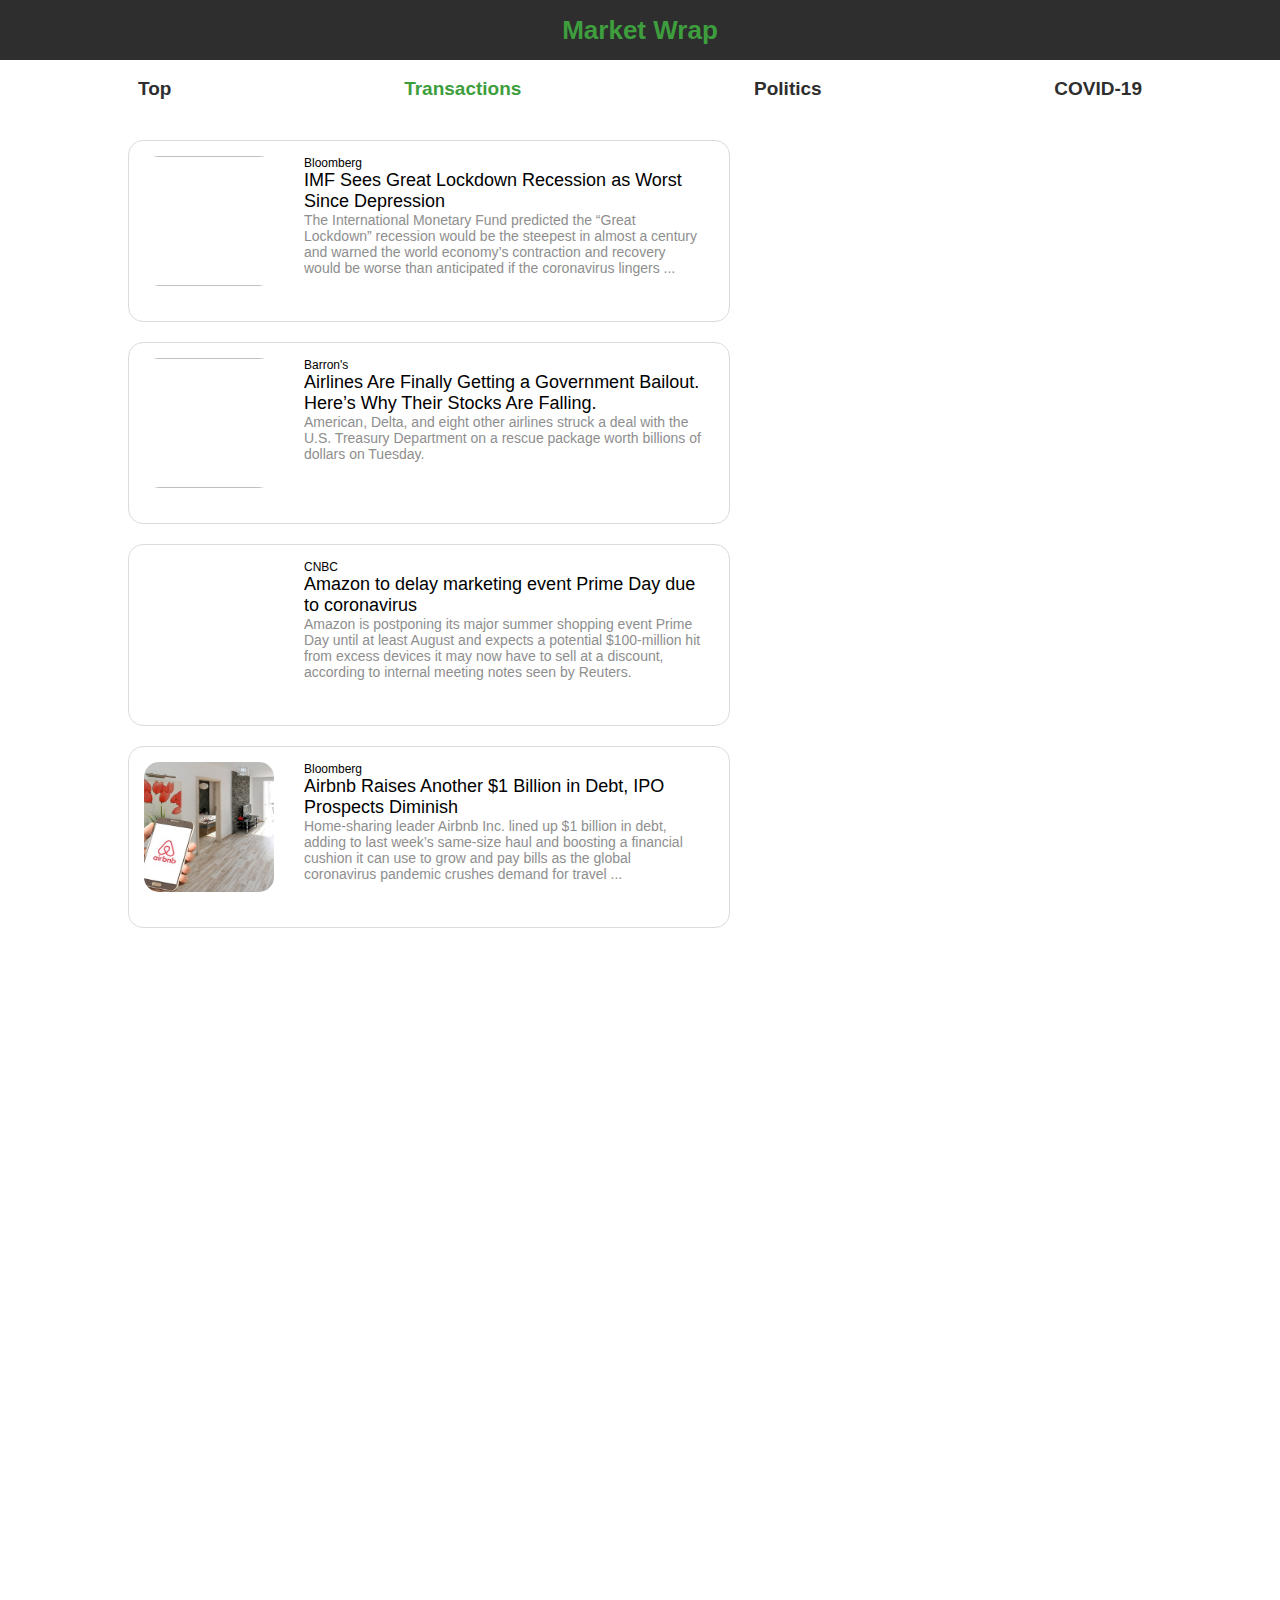
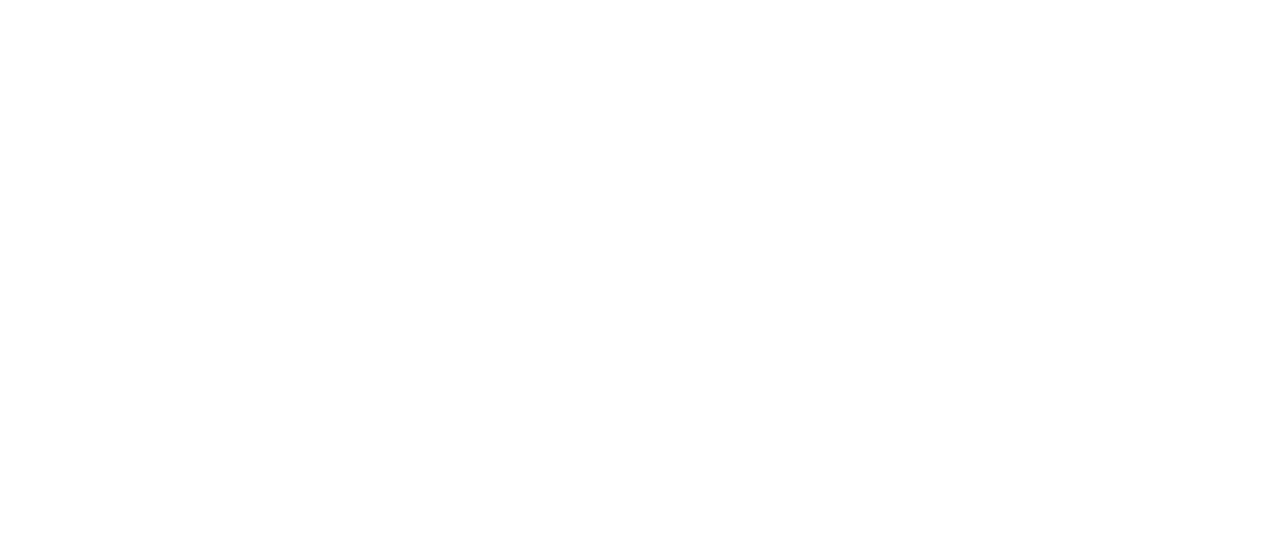
==== transactions.html @ 7726241e "updates" ====
<!DOCTYPE html>

<html>

<head>
    <title>Market Wrap</title>
    <link rel="icon" type="image/x-icon" href="images/favicon.ico" >

    <link rel="stylesheet" href="https://fonts.googleapis.com/css?family=Font+Name">
    <!-- Media query for narrow browser width -->
    <link rel="stylesheet" media="only screen and (max-width: 480px)" href="css/mobile.css">
    <!-- Media query for medium browser width -->
    <link rel="stylesheet" media="only screen and (min-width: 481px) and (max-width: 1000px)" href="css/tablet.css">
    <!-- Media query for full browser width -->
    <link rel="stylesheet" media="only screen and (min-width: 1000px)" href="css/desktop.css">
    <!-- Prevent smartphones from scaling pages down -->
    <meta name="viewport" content="initial-scale=1">
</head>

<body>
    <div id="title">Market Wrap</div>
    <nav id="navigation">
        <ul>
            <li><a href="index.html">Top</a></li>
            <li><a href="transactions.html" style="color:#3e9e3e">Transactions</a></li>
            <li><a href="politics.html)">Politics</a></li>
            <li><a href="covid19.html">COVID-19</a></li>
        </ul>
    </nav>
    <div id="wrap">
        <div id="news">
            <a class="article" href="https://www.bloomberg.com/news/articles/2020-04-14/imf-says-great-lockdown-recession-likely-worst-since-depression">
                <div class="newsPic"><img id="img1"src="https://image.cnbcfm.com/api/v1/image/106395241-1582014909479gettyimages-1201234409.jpeg?v=1586959186&w=740&h=416" width =200px height=130px></div>
                <div class="newsText">
                    <div class="newsSource">Bloomberg</div>
                    <div class="newsTitle">IMF Sees Great Lockdown Recession as Worst Since Depression</div>
                    <div class="newsTeaser">The International Monetary Fund predicted the “Great Lockdown” recession would be the steepest in almost a century and warned the world economy’s contraction and recovery would be worse than anticipated if the coronavirus lingers ...</div>
                </div>
            </a>
            <a class="article" href="https://www.barrons.com/articles/airlines-stocks-government-bailout-grants-loans-cares-act-covid-19-passenger-traffic-51586967006">
                <div class="newsPic"><img id="img1"src="https://images.barrons.com/im-176464?width=1260&size=1.5" width=180px height=130px></div>
                <div class="newsText">
                    <div class="newsSource">Barron's</div>
                    <div class="newsTitle">Airlines Are Finally Getting a Government Bailout. Here’s Why Their Stocks Are Falling.</div>
                    <div class="newsTeaser">American, Delta, and eight other airlines struck a deal with the U.S. Treasury Department on a rescue package worth billions of dollars on Tuesday.</div>
                </div>
            </a>
            <a class="article" href="https://www.cnbc.com/2020/04/03/amazon-to-delay-marketing-event-prime-day-due-to-coronavirus.html">
                <div class="newsPic"><img id="img2"src="https://image.cnbcfm.com/api/v1/image/106139308-1568922316186gettyimages-1169493343.jpeg?v=1582236139&w=740&h=416"></div>
                <div class="newsText">
                    <div class="newsSource">CNBC</div>
                    <div class="newsTitle">Amazon to delay marketing event Prime Day due to coronavirus</div>
                    <div class="newsTeaser">Amazon is postponing its major summer shopping event Prime Day until at least August and expects a potential $100-million hit from excess devices it may now have to sell at a discount, according to internal meeting notes seen by Reuters.</div>
                </div>
            </a>
            <a class="article" href="https://www.bloomberg.com/news/articles/2020-04-14/airbnb-set-to-raise-1-billion-in-loans-from-apollo-owl-rock">
                <div class="newsPic"><img id="img1" width=260px height=130px src="images/airbnb.jpg"></div>
                <div class="newsText">
                    <div class="newsSource">Bloomberg</div>
                    <div class="newsTitle">Airbnb Raises Another $1 Billion in Debt, IPO Prospects Diminish</div>
                    <div class="newsTeaser">Home-sharing leader Airbnb Inc. lined up $1 billion in debt, adding to last week’s same-size haul and boosting a financial cushion it can use to grow and pay bills as the global coronavirus pandemic crushes demand for travel ...</div>
                </div>
            </a>
        </div>
    </div>
</body>

</html>
---- css/desktop.css ----
html {
    font-family: -apple-system, BlinkMacSystemFont, 'Segoe UI', Roboto, Oxygen, Ubuntu, Cantarell, 'Open Sans', 'Helvetica Neue', sans-serif;
}
body {
    padding: 0;
    margin: 0;
    background: #fff;
}

#wrap {
    margin: 30px auto 0 auto;
    width: 1024px;
    display:flex;
}
/*----------------------------------------------------------------- Title --------------------------------------------------------------------------------*/

#title {
    margin: 0 auto;
    display: flex;
    font-size: 26px;
    color: #3e9e3e;
    background: #2e2e2e;
    height: 60px;
    font-weight: 600;
    justify-content: center;
    align-items: center;
}

/*--------------------------------------------------------------- NAVIGATION -----------------------------------------------------------------------------*/

#navigation {
    height: 40px;
    background-color: white;
    display: flex;
    position: sticky;
    top: 0;
    margin: 0 auto;
    padding-bottom: 10px;
    width: 1024px;
    z-index: 10;
}

#navigation ul {
    display: flex;
    margin: 0 auto;
    width: 100%;
    padding: 0;
    justify-content: space-between;
    align-items: flex-end;
}

#navigation ul li {
    list-style: none;
    margin: 0;
    padding: 0;
    
}

#navigation ul li a {
    text-decoration: none;
    padding: 10px;
    font-weight: 700;
    font-size: 19px;
    color: #2e2e2e;
    border-radius: 50px;
}

#navigation ul li a:hover {
    background-color: rgba(210, 248, 198, 0.993);
    color: #3e9e3e;
}

/*--------------------------------------------------------------- Feed -----------------------------------------------------------------------------*/

#news {
    height: 2000px;
    width: 600px;
    background-color: none;
    display:flex;
    flex-direction: column;

}

.article {
    display:flex;
    border: 1px solid #dbdbdb;
    background-color: #fff;
    border-radius: 15px;
    width: 100%;
    height: 180px;
    margin-bottom: 20px;
    text-decoration: none;
    color: black;
}

.newsPic {
    width: 130px;
    height: 130px;
    border-radius: 15px;
    margin: 15px;
    align-content: center;
    text-align: center;
    overflow: hidden;
}

.newsText {
    width: 400px;
    padding: 15px;
}

.newsSource {
    font-size: 12px;
}

.newsTitle {
    font-size: 18px;
    font-weight: 500;
}

.newsTeaser {
    font-size: 14px;
    color: #8e8e8e;
}

#img1 {
    position: relative;
    margin: 0 0 0 -30px;
}

#img2 {
    position: relative;
    margin: -60px 0 0px -365px;
}

/*--------------------------------------------------------------- Watchlist -----------------------------------------------------------------------------*/

#watchlist {
    position: fixed;
    left:50%;
    height: 300px;
    margin: 0 0 0 110px;
    width: 400px;
    border: 1px solid #dbdbdb;
    border-radius: 15px;
    background: white;
}

#watchlist ul {
    margin: 0;
    padding: 0;
}

#watchlist ul li {
    list-style: none;
    display: flex;
    margin: 0; 
    padding: 10px 0 0 0;
}

.security {
    padding-left: 15px;
    box-sizing: border-box;
    margin: 0;
    width: 240px;
    align-content: center;
}

.price {
    width: 80px;
    box-sizing: border-box;
    display: flex;
    flex-direction: column;
    align-content: center;

}

.change {
    width:80px;
    box-sizing: border-box;
    display: flex;
    flex-direction: column;
    align-content: center;
}

.ticker {
    font-size: 15px;
    font-weight: 600;
}

.name {
    font-size: 13px;
    color: #8e8e8e;
}

.last {
    font-size: 16px;
    font-weight: 600;
    margin-left: auto;
    margin-right: 10px;
}

.time {
    font-size: 10px;
    margin: 3px 10px 0 auto;
    color: #8e8e8e;
}

.dollarChange {
    font-size: 14px;
    font-weight: 600;
    color: #d24040;
    margin-left: auto;
    margin-right: 15px;
}

.percentChange {
    font-size: 12px;
    color: #8e8e8e;
    margin-left: auto;
    margin-right: 15px;
}
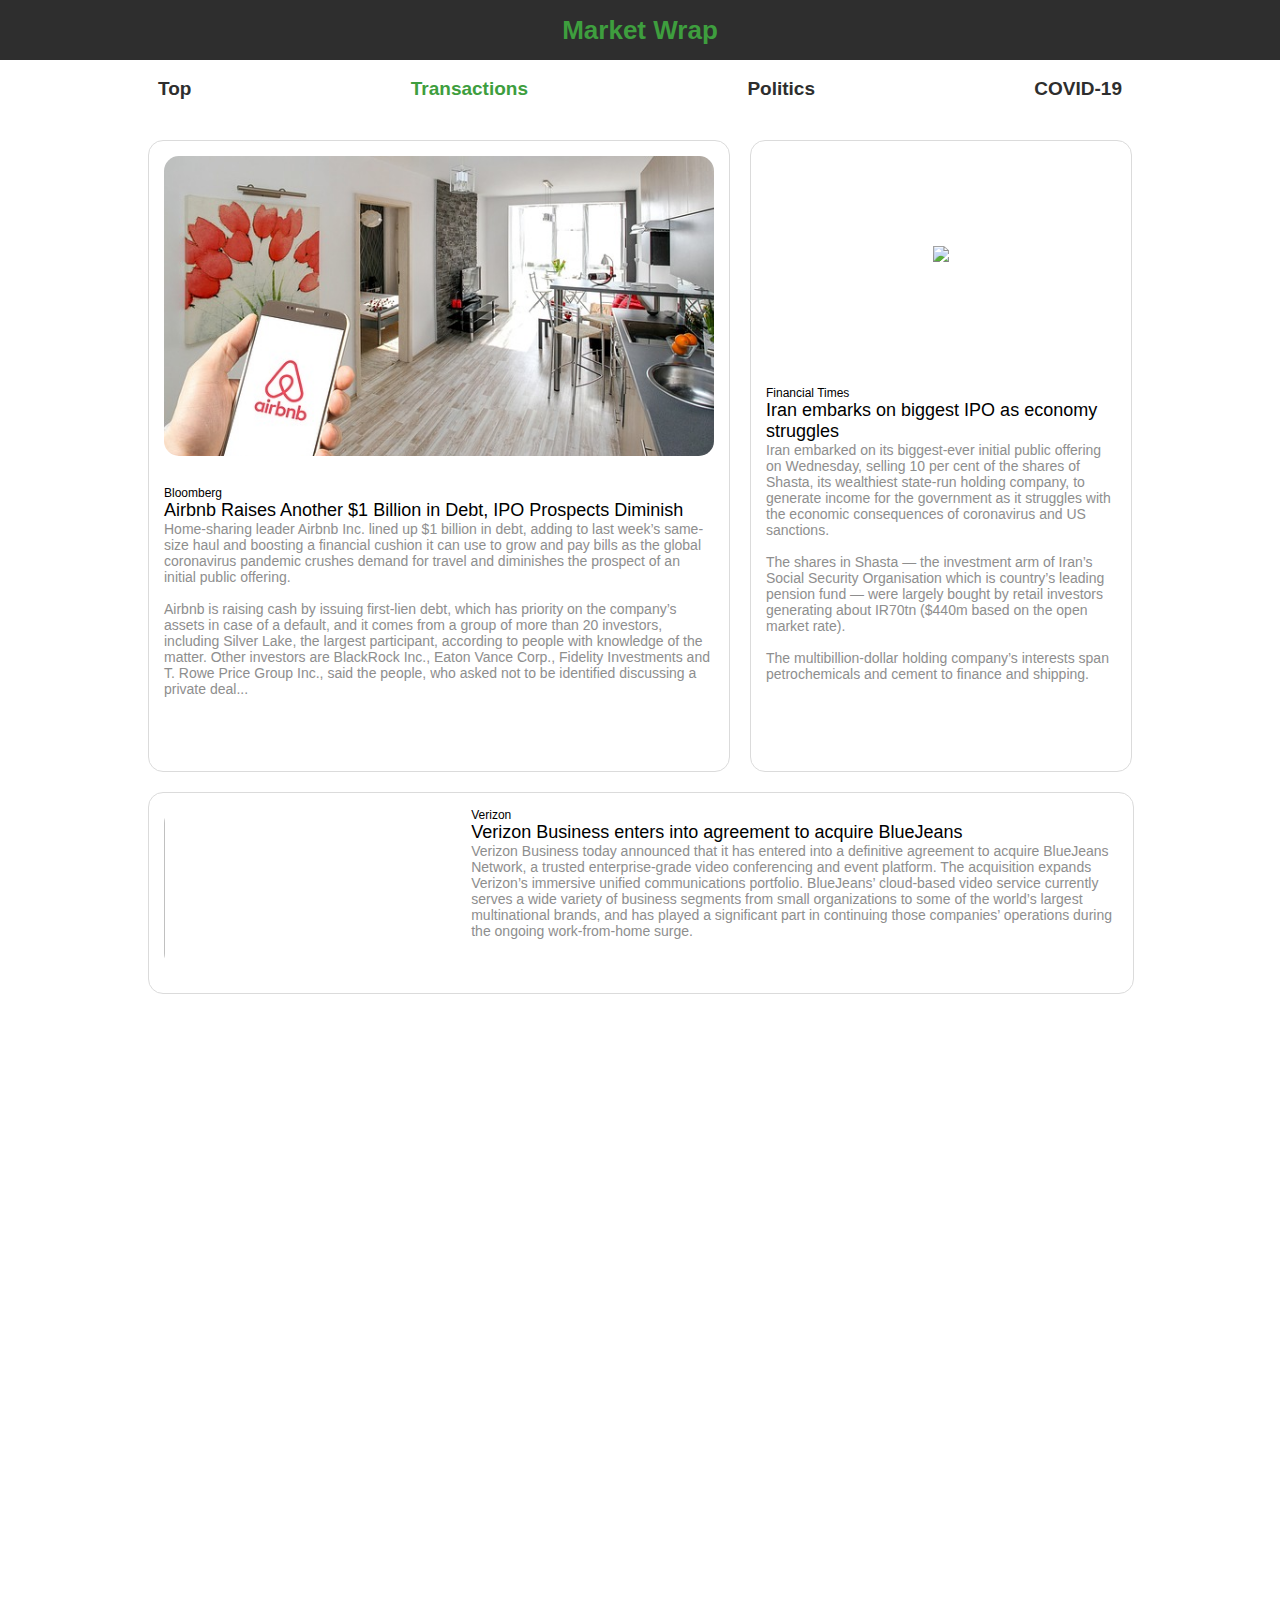
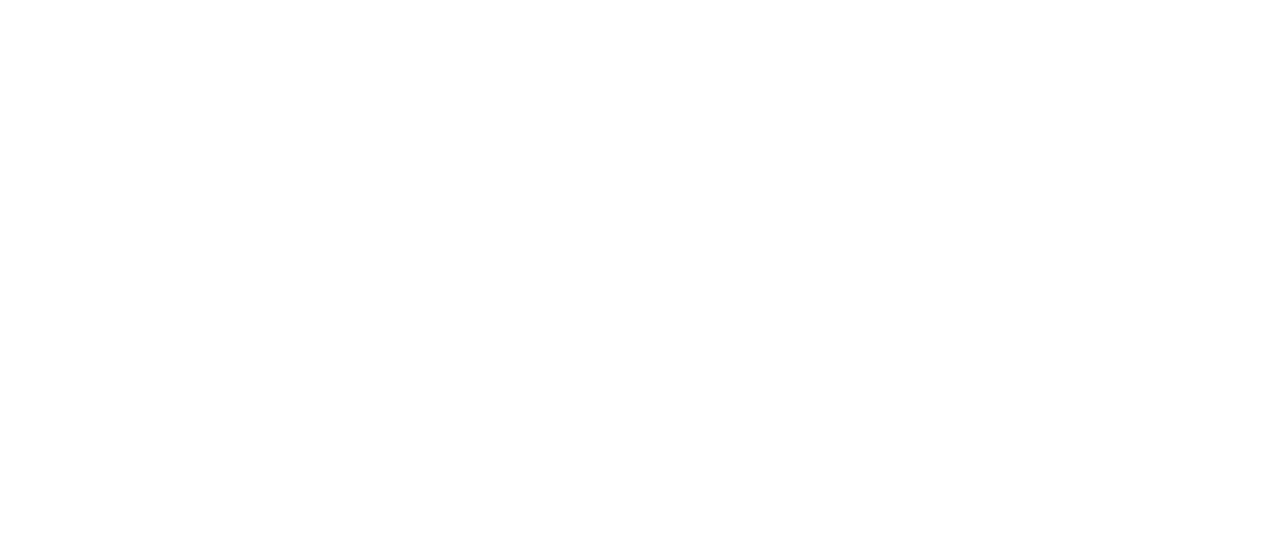
==== commit 4000cae7: "updates" ====
--- a/transactions.html
+++ b/transactions.html
@@ -23,42 +23,37 @@
         <ul>
             <li><a href="index.html">Top</a></li>
             <li><a href="transactions.html" style="color:#3e9e3e">Transactions</a></li>
-            <li><a href="politics.html)">Politics</a></li>
+            <li><a href="politics.html">Politics</a></li>
             <li><a href="covid19.html">COVID-19</a></li>
         </ul>
     </nav>
     <div id="wrap">
-        <div id="news">
-            <a class="article" href="https://www.bloomberg.com/news/articles/2020-04-14/imf-says-great-lockdown-recession-likely-worst-since-depression">
-                <div class="newsPic"><img id="img1"src="https://image.cnbcfm.com/api/v1/image/106395241-1582014909479gettyimages-1201234409.jpeg?v=1586959186&w=740&h=416" width =200px height=130px></div>
-                <div class="newsText">
-                    <div class="newsSource">Bloomberg</div>
-                    <div class="newsTitle">IMF Sees Great Lockdown Recession as Worst Since Depression</div>
-                    <div class="newsTeaser">The International Monetary Fund predicted the “Great Lockdown” recession would be the steepest in almost a century and warned the world economy’s contraction and recovery would be worse than anticipated if the coronavirus lingers ...</div>
+        <div id="newsA">
+            <a class="mainArticleA" href="https://www.bloomberg.com/news/articles/2020-04-14/airbnb-set-to-raise-1-billion-in-loans-from-apollo-owl-rock">
+                <div class="mainPicA"><img id="img1A" src="images/airbnb.jpg"></div>
+                <div class="mainTextA">
+                    <div class="mainSourceA">Bloomberg</div>
+                    <div class="mainTitleA">Airbnb Raises Another $1 Billion in Debt, IPO Prospects Diminish</div>
+                    <div class="mainTeaserA">Home-sharing leader Airbnb Inc. lined up $1 billion in debt, adding to last week’s same-size haul and boosting a financial cushion it can use to grow and pay bills as the global coronavirus pandemic crushes demand for travel and diminishes the prospect of an initial public offering.<br><br>
+                        Airbnb is raising cash by issuing first-lien debt, which has priority on the company’s assets in case of a default, and it comes from a group of more than 20 investors, including Silver Lake, the largest participant, according to people with knowledge of the matter. Other investors are BlackRock Inc., Eaton Vance Corp., Fidelity Investments and T. Rowe Price Group Inc., said the people, who asked not to be identified discussing a private deal...</div>
                 </div>
             </a>
-            <a class="article" href="https://www.barrons.com/articles/airlines-stocks-government-bailout-grants-loans-cares-act-covid-19-passenger-traffic-51586967006">
-                <div class="newsPic"><img id="img1"src="https://images.barrons.com/im-176464?width=1260&size=1.5" width=180px height=130px></div>
-                <div class="newsText">
-                    <div class="newsSource">Barron's</div>
-                    <div class="newsTitle">Airlines Are Finally Getting a Government Bailout. Here’s Why Their Stocks Are Falling.</div>
-                    <div class="newsTeaser">American, Delta, and eight other airlines struck a deal with the U.S. Treasury Department on a rescue package worth billions of dollars on Tuesday.</div>
+            <a class="sideArticleA" href="https://www.ft.com/content/86eaf33d-699f-4a71-8a94-67225044c6a6">
+                <div class="sidePicA"><img id="img2A"src="https://www.ft.com/__origami/service/image/v2/images/raw/https%3A%2F%2Fd1e00ek4ebabms.cloudfront.net%2Fproduction%2Fd63f6781-ec03-48f6-95a7-5e1973dc342e.jpg?fit=scale-down&source=next&width=700"></div>
+                <div class="sideTextA">
+                    <div class="sideSourceA">Financial Times</div>
+                    <div class="sideTitleA">Iran embarks on biggest IPO as economy struggles</div>
+                    <div class="sideTeaserA">Iran embarked on its biggest-ever initial public offering on Wednesday, selling 10 per cent of the shares of Shasta, its wealthiest state-run holding company, to generate income for the government as it struggles with the economic consequences of coronavirus and US sanctions.<br><br>
+                    The shares in Shasta — the investment arm of Iran’s Social Security Organisation which is country’s leading pension fund — were largely bought by retail investors generating about IR70tn ($440m based on the open market rate).<br><br>
+                    The multibillion-dollar holding company’s interests span petrochemicals and cement to finance and shipping.</div>
                 </div>
             </a>
-            <a class="article" href="https://www.cnbc.com/2020/04/03/amazon-to-delay-marketing-event-prime-day-due-to-coronavirus.html">
-                <div class="newsPic"><img id="img2"src="https://image.cnbcfm.com/api/v1/image/106139308-1568922316186gettyimages-1169493343.jpeg?v=1582236139&w=740&h=416"></div>
-                <div class="newsText">
-                    <div class="newsSource">CNBC</div>
-                    <div class="newsTitle">Amazon to delay marketing event Prime Day due to coronavirus</div>
-                    <div class="newsTeaser">Amazon is postponing its major summer shopping event Prime Day until at least August and expects a potential $100-million hit from excess devices it may now have to sell at a discount, according to internal meeting notes seen by Reuters.</div>
-                </div>
-            </a>
-            <a class="article" href="https://www.bloomberg.com/news/articles/2020-04-14/airbnb-set-to-raise-1-billion-in-loans-from-apollo-owl-rock">
-                <div class="newsPic"><img id="img1" width=260px height=130px src="images/airbnb.jpg"></div>
-                <div class="newsText">
-                    <div class="newsSource">Bloomberg</div>
-                    <div class="newsTitle">Airbnb Raises Another $1 Billion in Debt, IPO Prospects Diminish</div>
-                    <div class="newsTeaser">Home-sharing leader Airbnb Inc. lined up $1 billion in debt, adding to last week’s same-size haul and boosting a financial cushion it can use to grow and pay bills as the global coronavirus pandemic crushes demand for travel ...</div>
+            <a class="altArticleA" href="https://www.verizon.com/about/news/verizon-business-enters-agreement-acquire-bluejeans">
+                <div class="altPicA"><img id="img3A"src="https://www.verizon.com/about/sites/default/files/styles/vzc_news_large/public/news-media/bluejeans-logo-verizon-644x362.jpg?itok=56EXITkb"></div>
+                <div class="altTextA">
+                    <div class="altSourceA">Verizon</div>
+                    <div class="altTitleA">Verizon Business enters into agreement to acquire BlueJeans</div>
+                    <div class="altTeaserA">Verizon Business today announced that it has entered into a definitive agreement to acquire BlueJeans Network, a trusted enterprise-grade video conferencing and event platform. The acquisition expands Verizon’s immersive unified communications portfolio. BlueJeans’ cloud-based video service currently serves a wide variety of business segments from small organizations to some of the world’s largest multinational brands, and has played a significant part in continuing those companies’ operations during the ongoing work-from-home surge.</div>
                 </div>
             </a>
         </div>
--- a/css/mobile.css
+++ b/css/mobile.css
@@ -0,0 +1,384 @@
+html {
+    font-family: -apple-system, BlinkMacSystemFont, 'Segoe UI', Roboto, Oxygen, Ubuntu, Cantarell, 'Open Sans', 'Helvetica Neue', sans-serif;
+}
+body {
+    padding: 0;
+    margin: 0;
+    background: #fff;
+}
+
+#wrap {
+    margin: 30px auto 0 auto;
+    width: 450px;
+    display:flex;
+    flex-direction: column;
+    overflow-wrap: normal;
+}
+/*----------------------------------------------------------------- Title --------------------------------------------------------------------------------*/
+
+#title {
+    margin: 0 auto;
+    display: flex;
+    font-size: 26px;
+    color: #3e9e3e;
+    background: #2e2e2e;
+    height: 60px;
+    font-weight: 600;
+    justify-content: center;
+    align-items: center;
+}
+
+/*--------------------------------------------------------------- NAVIGATION -----------------------------------------------------------------------------*/
+
+#navigation {
+    height: 40px;
+    background-color: white;
+    display: flex;
+    position: sticky;
+    top: 0;
+    margin: 0 auto;
+    padding-bottom: 10px;
+    width: 450px;
+    z-index: 10;
+}
+
+#navigation ul {
+    display: flex;
+    margin: 0 auto;
+    width: 100%;
+    padding: 0;
+    justify-content: space-between;
+    align-items: flex-end;
+}
+
+#navigation ul li {
+    list-style: none;
+    margin: 0;
+    padding: 0;
+    
+}
+
+#navigation ul li a {
+    text-decoration: none;
+    padding: 10px;
+    font-weight: 700;
+    font-size: 19px;
+    color: #2e2e2e;
+    border-radius: 50px;
+}
+
+#navigation ul li a:hover {
+    background-color: rgba(210, 248, 198, 0.993);
+    color: #3e9e3e;
+}
+
+/*--------------------------------------------------------------- Feed -----------------------------------------------------------------------------*/
+
+#news {
+    height: 2000px;
+    width: 450px;
+    margin:0 auto;
+    background-color: none;
+    display:flex;
+    flex-direction: column;
+    overflow-wrap: normal;
+
+}
+
+.article {
+    display:flex;
+    border: 1px solid #dbdbdb;
+    background-color: #fff;
+    border-radius: 15px;
+    width: 100%;
+    margin-bottom: 20px;
+    text-decoration: none;
+    color: black;
+    overflow-wrap: normal;
+}
+
+.newsPic {
+    width: 130px;
+    height: 130px;
+    border-radius: 15px;
+    margin: 15px;
+    align-content: center;
+    text-align: center;
+    overflow: hidden;
+}
+
+.newsText {
+    width: 300px;
+    padding: 15px;
+}
+
+.newsSource {
+    font-size: 12px;
+}
+
+.newsTitle {
+    font-size: 18px;
+    font-weight: 500;
+}
+
+.newsTeaser {
+    font-size: 14px;
+    color: #8e8e8e;
+}
+
+#img1 {
+    position: relative;
+    margin: 0 0 0 -30px;
+}
+
+#img2 {
+    position: relative;
+    margin: -60px 0 0px -365px;
+}
+
+/*--------------------------------------------------------------- Watchlist -----------------------------------------------------------------------------*/
+
+#watchlist {
+    position: relative;
+    height: 300px;
+    margin: 0 auto 20px auto;
+    width: 450px;
+    border: 1px solid #dbdbdb;
+    border-radius: 15px;
+    background: white;
+}
+
+#watchlist ul {
+    margin: 0;
+    padding: 0;
+}
+
+#watchlist ul li {
+    list-style: none;
+    display: flex;
+    margin: 0; 
+    padding: 10px 0 0 0;
+}
+
+.security {
+    padding-left: 15px;
+    box-sizing: border-box;
+    margin: 0;
+    width: 240px;
+    align-content: center;
+}
+
+.price {
+    width: 80px;
+    box-sizing: border-box;
+    display: flex;
+    flex-direction: column;
+    align-content: center;
+
+}
+
+.change {
+    width:80px;
+    box-sizing: border-box;
+    display: flex;
+    flex-direction: column;
+    align-content: center;
+}
+
+.ticker {
+    font-size: 15px;
+    font-weight: 600;
+}
+
+.name {
+    font-size: 13px;
+    color: #8e8e8e;
+}
+
+.last {
+    font-size: 16px;
+    font-weight: 600;
+    margin-left: auto;
+    margin-right: 10px;
+}
+
+.time {
+    font-size: 10px;
+    margin: 3px 10px 0 auto;
+    color: #8e8e8e;
+}
+
+.dollarChange {
+    font-size: 14px;
+    font-weight: 600;
+    color: #d24040;
+    margin-left: auto;
+    margin-right: 15px;
+}
+
+.percentChange {
+    font-size: 12px;
+    color: #8e8e8e;
+    margin-left: auto;
+    margin-right: 15px;
+}
+
+/*--------------------------------------------------------------- Feed Alt Pages -----------------------------------------------------------------------------*/
+
+#newsA {
+    overflow-wrap: normal;
+    width: 100%;
+    background-color: none;
+    display:flex;
+    flex-wrap: wrap;
+    align-content: flex-start;
+    flex-direction: column;
+}
+
+.mainArticleA {
+    display: flex;
+    border: 1px solid #dbdbdb;
+    background-color: #fff;
+    border-radius: 15px;
+    width: 100%;
+    margin-bottom: 20px;
+    text-decoration: none;
+    color: black;
+    flex-wrap: wrap;
+    align-content: flex-start;
+    overflow-wrap: normal;
+}
+
+.sideArticleA {
+    display: flex;
+    border: 1px solid #dbdbdb;
+    background-color: #fff;
+    border-radius: 15px;
+    width: 100%;
+    margin: 0 0 20px 0;
+    text-decoration: none;
+    color: black;
+    flex-wrap: wrap;
+    align-content: flex-start;
+    overflow-wrap: normal;
+}
+
+.altArticleA {
+    display:flex;
+    border: 1px solid #dbdbdb;
+    background-color: #fff;
+    border-radius: 15px;
+    width: 100%;
+    margin-bottom: 20px;
+    text-decoration: none;
+    color: black;
+    align-content: flex-start;
+    flex-wrap: wrap;
+    align-content: flex-start;
+    overflow-wrap: normal;
+
+}
+
+.mainPicA {
+    width: 420px;
+    height: 300px;
+    border-radius: 15px;
+    margin: 15px;
+    align-content: center;
+    text-align: center;
+    overflow: hidden;
+}
+
+.mainTextA {
+    width: 600px;
+    padding: 15px;
+
+}
+
+.mainSourceA {
+    font-size: 12px;
+}
+
+.mainTitleA {
+    font-size: 18px;
+    font-weight: 500;
+}
+
+.mainTeaserA {
+    font-size: 14px;
+    color: #8e8e8e;
+}
+
+.sidePicA {
+    width: 420px;
+    height: 300px;
+    border-radius: 15px;
+    margin: 15px;
+    align-content: center;
+    text-align: center;
+    overflow: hidden;
+}
+
+.sideTextA {
+    width: 400px;
+    padding: 15px;
+}
+
+.sideSourceA {
+    font-size: 12px;
+}
+
+.sideTitleA {
+    font-size: 18px;
+    font-weight: 500;
+}
+
+.sideTeaserA {
+    font-size: 14px;
+    color: #8e8e8e;
+}
+
+.altPicA {
+    width: 420px;
+    height: 300px;
+    border-radius: 15px;
+    margin: 15px;
+    align-content: center;
+    text-align: center;
+    overflow: hidden;
+}
+
+.altTextA {
+    width: 100%;
+    padding: 15px;
+}
+
+.altSourceA {
+    font-size: 12px;
+}
+
+.altTitleA {
+    font-size: 18px;
+    font-weight: 500;
+}
+
+.altTeaserA {
+    font-size: 14px;
+    color: #8e8e8e;
+}
+
+#img1A {
+    position: relative;
+    width: 600px;
+}
+
+#img2A {
+    position: relative;
+    width:600px;
+}
+
+#img3A {
+    position: relative;
+    margin: 0 0 0 -50px;
+    width: 500px;
+}--- a/css/tablet.css
+++ b/css/tablet.css
@@ -0,0 +1,384 @@
+html {
+    font-family: -apple-system, BlinkMacSystemFont, 'Segoe UI', Roboto, Oxygen, Ubuntu, Cantarell, 'Open Sans', 'Helvetica Neue', sans-serif;
+}
+body {
+    padding: 0;
+    margin: 0;
+    background: #fff;
+}
+
+#wrap {
+    margin: 30px auto 0 auto;
+    width: 450px;
+    display:flex;
+    flex-direction: column;
+    overflow-wrap: normal;
+}
+/*----------------------------------------------------------------- Title --------------------------------------------------------------------------------*/
+
+#title {
+    margin: 0 auto;
+    display: flex;
+    font-size: 26px;
+    color: #3e9e3e;
+    background: #2e2e2e;
+    height: 60px;
+    font-weight: 600;
+    justify-content: center;
+    align-items: center;
+}
+
+/*--------------------------------------------------------------- NAVIGATION -----------------------------------------------------------------------------*/
+
+#navigation {
+    height: 40px;
+    background-color: white;
+    display: flex;
+    position: sticky;
+    top: 0;
+    margin: 0 auto;
+    padding-bottom: 10px;
+    width: 450px;
+    z-index: 10;
+}
+
+#navigation ul {
+    display: flex;
+    margin: 0 auto;
+    width: 100%;
+    padding: 0;
+    justify-content: space-between;
+    align-items: flex-end;
+}
+
+#navigation ul li {
+    list-style: none;
+    margin: 0;
+    padding: 0;
+    
+}
+
+#navigation ul li a {
+    text-decoration: none;
+    padding: 10px;
+    font-weight: 700;
+    font-size: 19px;
+    color: #2e2e2e;
+    border-radius: 50px;
+}
+
+#navigation ul li a:hover {
+    background-color: rgba(210, 248, 198, 0.993);
+    color: #3e9e3e;
+}
+
+/*--------------------------------------------------------------- Feed -----------------------------------------------------------------------------*/
+
+#news {
+    height: 2000px;
+    width: 450px;
+    margin:0 auto;
+    background-color: none;
+    display:flex;
+    flex-direction: column;
+    overflow-wrap: normal;
+
+}
+
+.article {
+    display:flex;
+    border: 1px solid #dbdbdb;
+    background-color: #fff;
+    border-radius: 15px;
+    width: 100%;
+    margin-bottom: 20px;
+    text-decoration: none;
+    color: black;
+    overflow-wrap: normal;
+}
+
+.newsPic {
+    width: 130px;
+    height: 130px;
+    border-radius: 15px;
+    margin: 15px;
+    align-content: center;
+    text-align: center;
+    overflow: hidden;
+}
+
+.newsText {
+    width: 300px;
+    padding: 15px;
+}
+
+.newsSource {
+    font-size: 12px;
+}
+
+.newsTitle {
+    font-size: 18px;
+    font-weight: 500;
+}
+
+.newsTeaser {
+    font-size: 14px;
+    color: #8e8e8e;
+}
+
+#img1 {
+    position: relative;
+    margin: 0 0 0 -30px;
+}
+
+#img2 {
+    position: relative;
+    margin: -60px 0 0px -365px;
+}
+
+/*--------------------------------------------------------------- Watchlist -----------------------------------------------------------------------------*/
+
+#watchlist {
+    position: relative;
+    height: 300px;
+    margin: 0 auto 20px auto;
+    width: 450px;
+    border: 1px solid #dbdbdb;
+    border-radius: 15px;
+    background: white;
+}
+
+#watchlist ul {
+    margin: 0;
+    padding: 0;
+}
+
+#watchlist ul li {
+    list-style: none;
+    display: flex;
+    margin: 0; 
+    padding: 10px 0 0 0;
+}
+
+.security {
+    padding-left: 15px;
+    box-sizing: border-box;
+    margin: 0;
+    width: 240px;
+    align-content: center;
+}
+
+.price {
+    width: 80px;
+    box-sizing: border-box;
+    display: flex;
+    flex-direction: column;
+    align-content: center;
+
+}
+
+.change {
+    width:80px;
+    box-sizing: border-box;
+    display: flex;
+    flex-direction: column;
+    align-content: center;
+}
+
+.ticker {
+    font-size: 15px;
+    font-weight: 600;
+}
+
+.name {
+    font-size: 13px;
+    color: #8e8e8e;
+}
+
+.last {
+    font-size: 16px;
+    font-weight: 600;
+    margin-left: auto;
+    margin-right: 10px;
+}
+
+.time {
+    font-size: 10px;
+    margin: 3px 10px 0 auto;
+    color: #8e8e8e;
+}
+
+.dollarChange {
+    font-size: 14px;
+    font-weight: 600;
+    color: #d24040;
+    margin-left: auto;
+    margin-right: 15px;
+}
+
+.percentChange {
+    font-size: 12px;
+    color: #8e8e8e;
+    margin-left: auto;
+    margin-right: 15px;
+}
+
+/*--------------------------------------------------------------- Feed Alt Pages -----------------------------------------------------------------------------*/
+
+#newsA {
+    overflow-wrap: normal;
+    width: 100%;
+    background-color: none;
+    display:flex;
+    flex-wrap: wrap;
+    align-content: flex-start;
+    flex-direction: column;
+}
+
+.mainArticleA {
+    display: flex;
+    border: 1px solid #dbdbdb;
+    background-color: #fff;
+    border-radius: 15px;
+    width: 100%;
+    margin-bottom: 20px;
+    text-decoration: none;
+    color: black;
+    flex-wrap: wrap;
+    align-content: flex-start;
+    overflow-wrap: normal;
+}
+
+.sideArticleA {
+    display: flex;
+    border: 1px solid #dbdbdb;
+    background-color: #fff;
+    border-radius: 15px;
+    width: 100%;
+    margin: 0 0 20px 0;
+    text-decoration: none;
+    color: black;
+    flex-wrap: wrap;
+    align-content: flex-start;
+    overflow-wrap: normal;
+}
+
+.altArticleA {
+    display:flex;
+    border: 1px solid #dbdbdb;
+    background-color: #fff;
+    border-radius: 15px;
+    width: 100%;
+    margin-bottom: 20px;
+    text-decoration: none;
+    color: black;
+    align-content: flex-start;
+    flex-wrap: wrap;
+    align-content: flex-start;
+    overflow-wrap: normal;
+
+}
+
+.mainPicA {
+    width: 420px;
+    height: 300px;
+    border-radius: 15px;
+    margin: 15px;
+    align-content: center;
+    text-align: center;
+    overflow: hidden;
+}
+
+.mainTextA {
+    width: 600px;
+    padding: 15px;
+
+}
+
+.mainSourceA {
+    font-size: 12px;
+}
+
+.mainTitleA {
+    font-size: 18px;
+    font-weight: 500;
+}
+
+.mainTeaserA {
+    font-size: 14px;
+    color: #8e8e8e;
+}
+
+.sidePicA {
+    width: 420px;
+    height: 300px;
+    border-radius: 15px;
+    margin: 15px;
+    align-content: center;
+    text-align: center;
+    overflow: hidden;
+}
+
+.sideTextA {
+    width: 400px;
+    padding: 15px;
+}
+
+.sideSourceA {
+    font-size: 12px;
+}
+
+.sideTitleA {
+    font-size: 18px;
+    font-weight: 500;
+}
+
+.sideTeaserA {
+    font-size: 14px;
+    color: #8e8e8e;
+}
+
+.altPicA {
+    width: 420px;
+    height: 300px;
+    border-radius: 15px;
+    margin: 15px;
+    align-content: center;
+    text-align: center;
+    overflow: hidden;
+}
+
+.altTextA {
+    width: 100%;
+    padding: 15px;
+}
+
+.altSourceA {
+    font-size: 12px;
+}
+
+.altTitleA {
+    font-size: 18px;
+    font-weight: 500;
+}
+
+.altTeaserA {
+    font-size: 14px;
+    color: #8e8e8e;
+}
+
+#img1A {
+    position: relative;
+    width: 600px;
+}
+
+#img2A {
+    position: relative;
+    width:600px;
+}
+
+#img3A {
+    position: relative;
+    margin: 0 0 0 -50px;
+    width: 500px;
+}--- a/css/desktop.css
+++ b/css/desktop.css
@@ -9,7 +9,7 @@
 
 #wrap {
     margin: 30px auto 0 auto;
-    width: 1024px;
+    width: 984px;
     display:flex;
 }
 /*----------------------------------------------------------------- Title --------------------------------------------------------------------------------*/
@@ -36,7 +36,7 @@
     top: 0;
     margin: 0 auto;
     padding-bottom: 10px;
-    width: 1024px;
+    width: 984px;
     z-index: 10;
 }
 
@@ -138,8 +138,8 @@
     position: fixed;
     left:50%;
     height: 300px;
-    margin: 0 0 0 110px;
-    width: 400px;
+    margin: 0 0 0 130px;
+    width: 360px;
     border: 1px solid #dbdbdb;
     border-radius: 15px;
     background: white;
@@ -161,7 +161,7 @@
     padding-left: 15px;
     box-sizing: border-box;
     margin: 0;
-    width: 240px;
+    width: 200px;
     align-content: center;
 }
 
@@ -218,4 +218,160 @@
     color: #8e8e8e;
     margin-left: auto;
     margin-right: 15px;
+}
+
+/*--------------------------------------------------------------- Feed Alt Pages -----------------------------------------------------------------------------*/
+
+#newsA {
+    height: 2000px;
+    width: 100%;
+    background-color: none;
+    display:flex;
+    flex-wrap: wrap;
+    align-content: flex-start;
+}
+
+.mainArticleA {
+    display: flex;
+    border: 1px solid #dbdbdb;
+    background-color: #fff;
+    border-radius: 15px;
+    width: 580px;
+    height: 630px;
+    margin-bottom: 20px;
+    text-decoration: none;
+    color: black;
+    flex-wrap: wrap;
+    align-content: flex-start;
+}
+
+.sideArticleA {
+    display: flex;
+    border: 1px solid #dbdbdb;
+    background-color: #fff;
+    border-radius: 15px;
+    width: 380px;
+    height: 630px;
+    margin: 0 0 20px 20px;
+    text-decoration: none;
+    color: black;
+    flex-wrap: wrap;
+    align-content: flex-start;
+}
+
+.altArticleA {
+    display:flex;
+    border: 1px solid #dbdbdb;
+    background-color: #fff;
+    border-radius: 15px;
+    width: 100%;
+    height: 200px;
+    margin-bottom: 20px;
+    text-decoration: none;
+    color: black;
+}
+
+.mainPicA {
+    width: 600px;
+    height: 300px;
+    border-radius: 15px;
+    margin: 15px;
+    align-content: center;
+    text-align: center;
+    overflow: hidden;
+}
+
+.mainTextA {
+    width: 600px;
+    padding: 15px;
+
+}
+
+.mainSourceA {
+    font-size: 12px;
+}
+
+.mainTitleA {
+    font-size: 18px;
+    font-weight: 500;
+}
+
+.mainTeaserA {
+    font-size: 14px;
+    color: #8e8e8e;
+}
+
+.sidePicA {
+    width: 400px;
+    height: 200px;
+    border-radius: 15px;
+    margin: 15px;
+    align-content: center;
+    text-align: center;
+    overflow: hidden;
+}
+
+.sideTextA {
+    width: 400px;
+    padding: 15px;
+}
+
+.sideSourceA {
+    font-size: 12px;
+}
+
+.sideTitleA {
+    font-size: 18px;
+    font-weight: 500;
+}
+
+.sideTeaserA {
+    font-size: 14px;
+    color: #8e8e8e;
+}
+
+.altPicA {
+    width: 300px;
+    height: 160px;
+    border-radius: 15px;
+    margin: 15px;
+    align-content: center;
+    text-align: center;
+    overflow: hidden;
+}
+
+.altTextA {
+    width: 700px;
+    padding: 15px;
+}
+
+.altSourceA {
+    font-size: 12px;
+}
+
+.altTitleA {
+    font-size: 18px;
+    font-weight: 500;
+}
+
+.altTeaserA {
+    font-size: 14px;
+    color: #8e8e8e;
+}
+
+#img1A {
+    position: relative;
+    width: 600px;
+}
+
+#img2A {
+    position: relative;
+    width:400px;
+}
+
+#img3A {
+    position: relative;
+    margin: -30px 0 0 0;
+    width: 300px;
+    height:200px;
 }